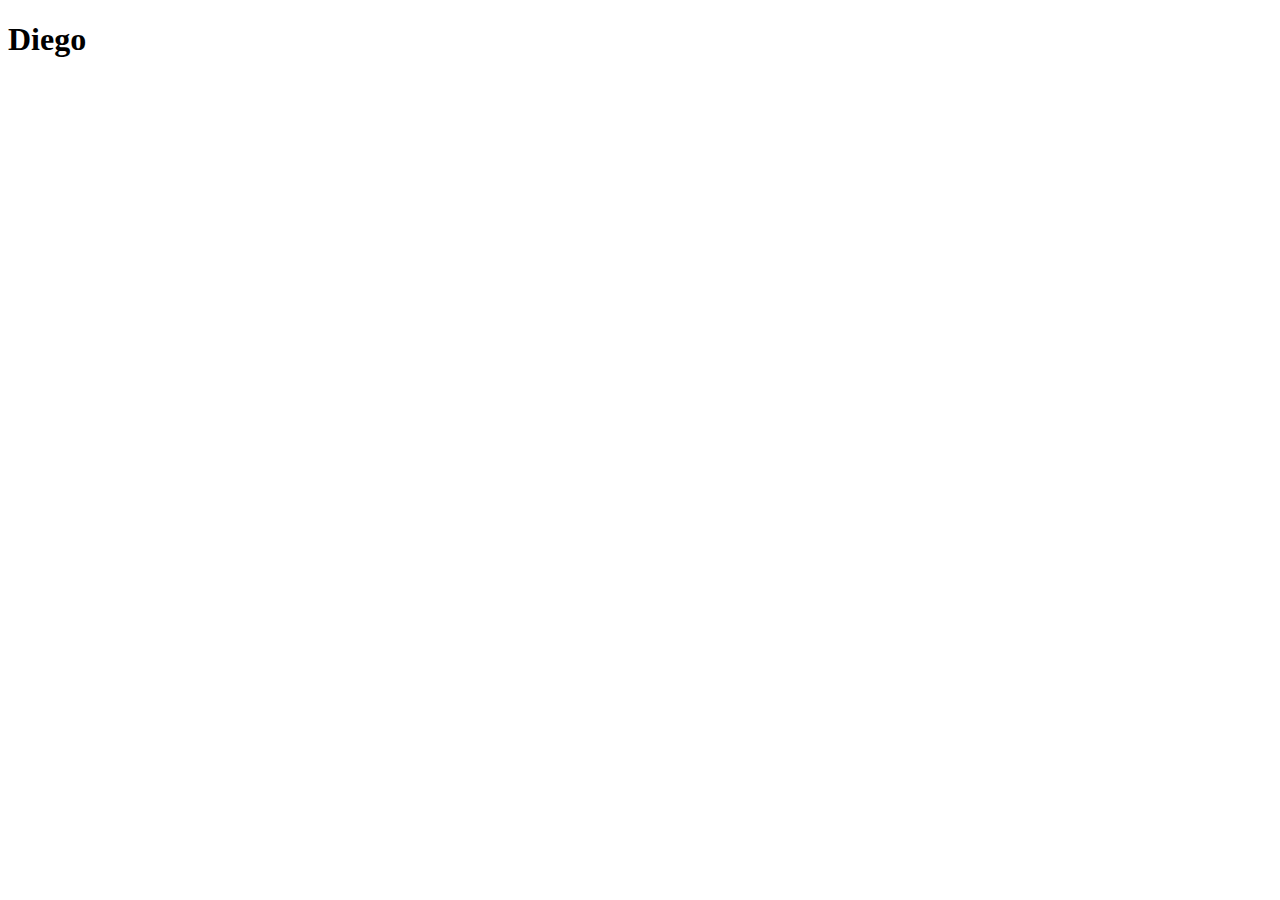
==== index.html @ dd5cb825 "20-01" ====
<!DOCTYPE html>
<html lang="en">
<head>
    <meta charset="UTF-8">
    <meta name="viewport" content="width=device-width, initial-scale=1.0">
    <title>Document</title>
</head>
<body>
    <h1>Diego</h1>
</body>
</html>
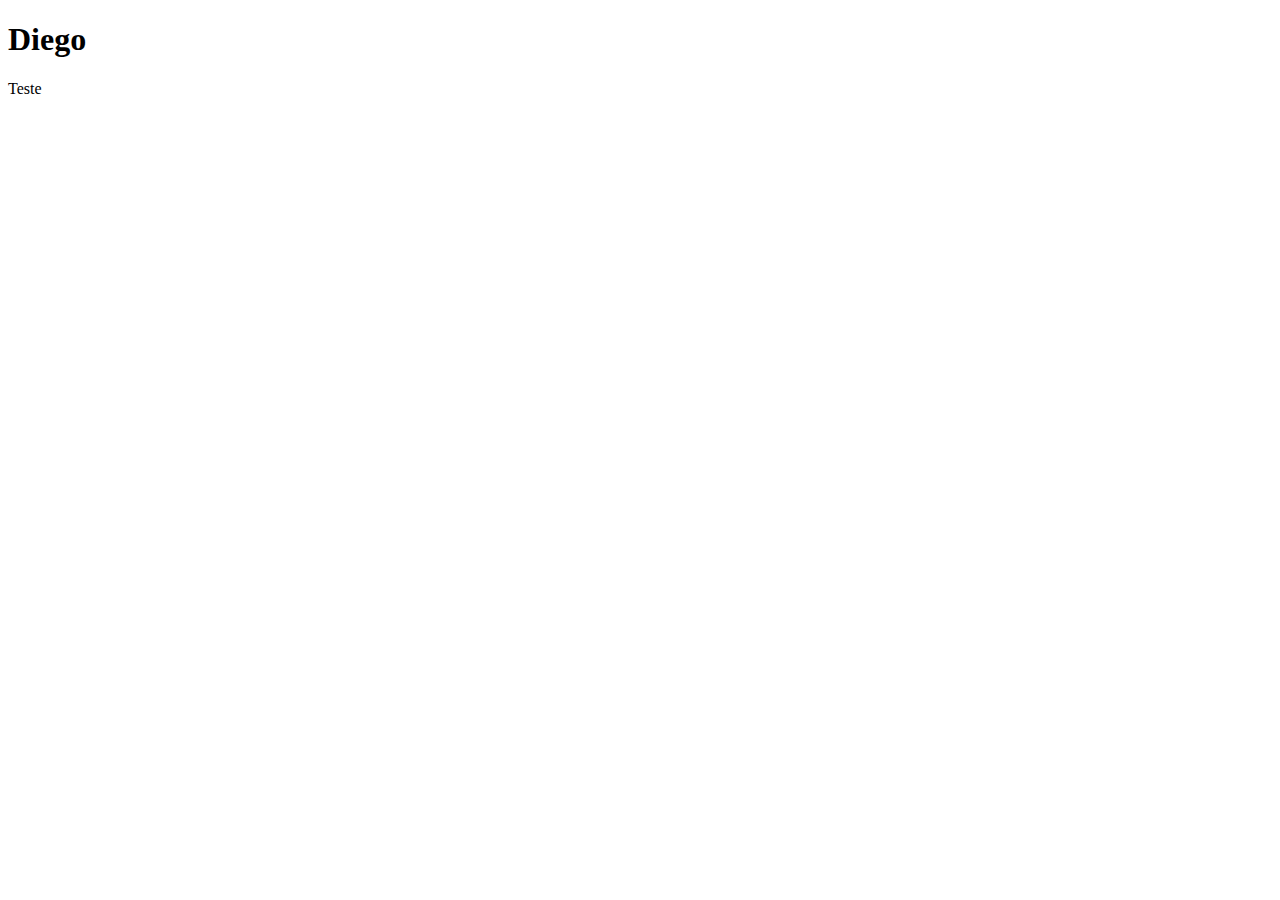
==== commit 31da7924: "Teste" ====
--- a/index.html
+++ b/index.html
@@ -7,5 +7,7 @@
 </head>
 <body>
     <h1>Diego</h1>
+
+    Teste
 </body>
 </html>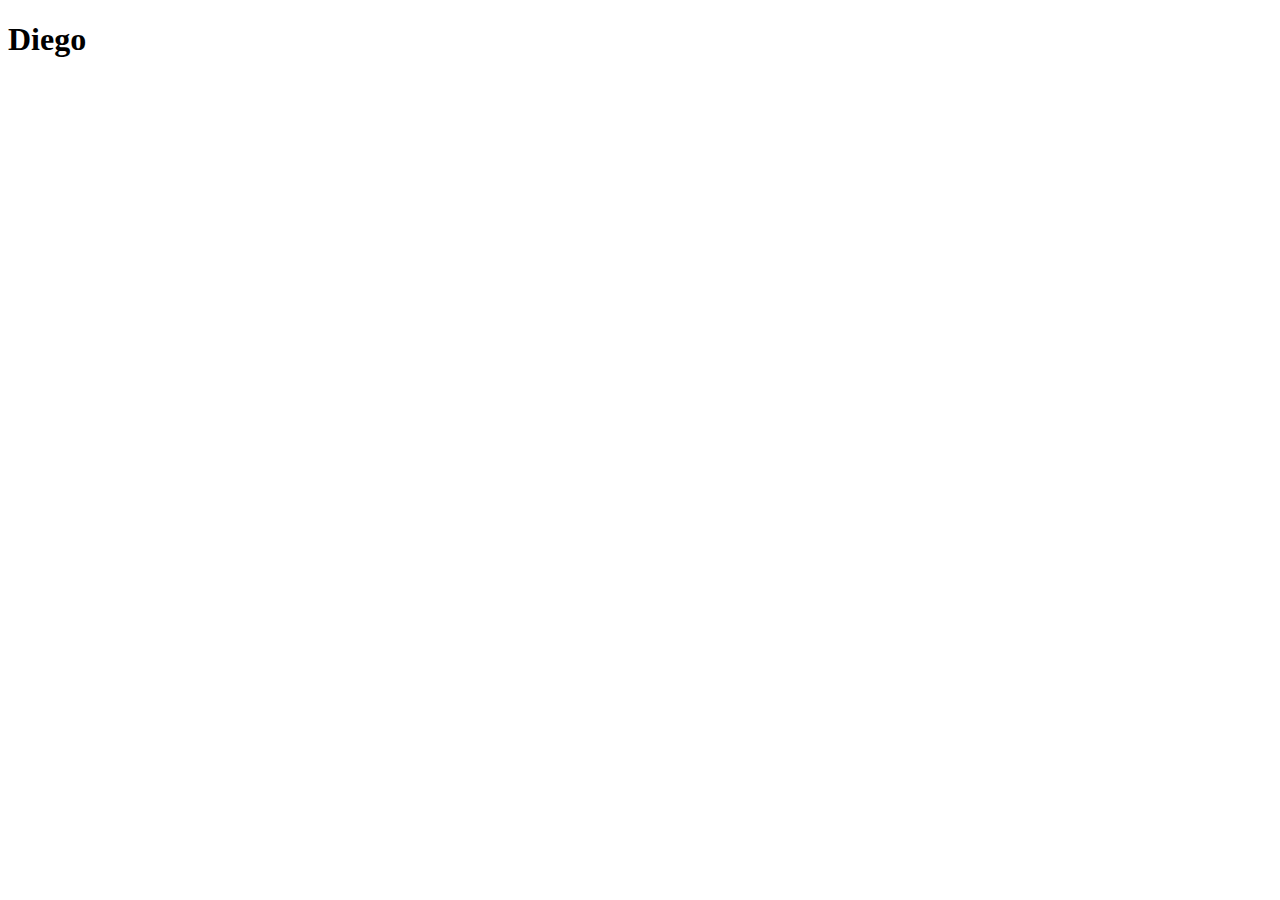
==== commit 238f49ec: "Modificando novamente para o inicio" ====
--- a/index.html
+++ b/index.html
@@ -8,6 +8,5 @@
 <body>
     <h1>Diego</h1>
 
-    Teste
 </body>
 </html>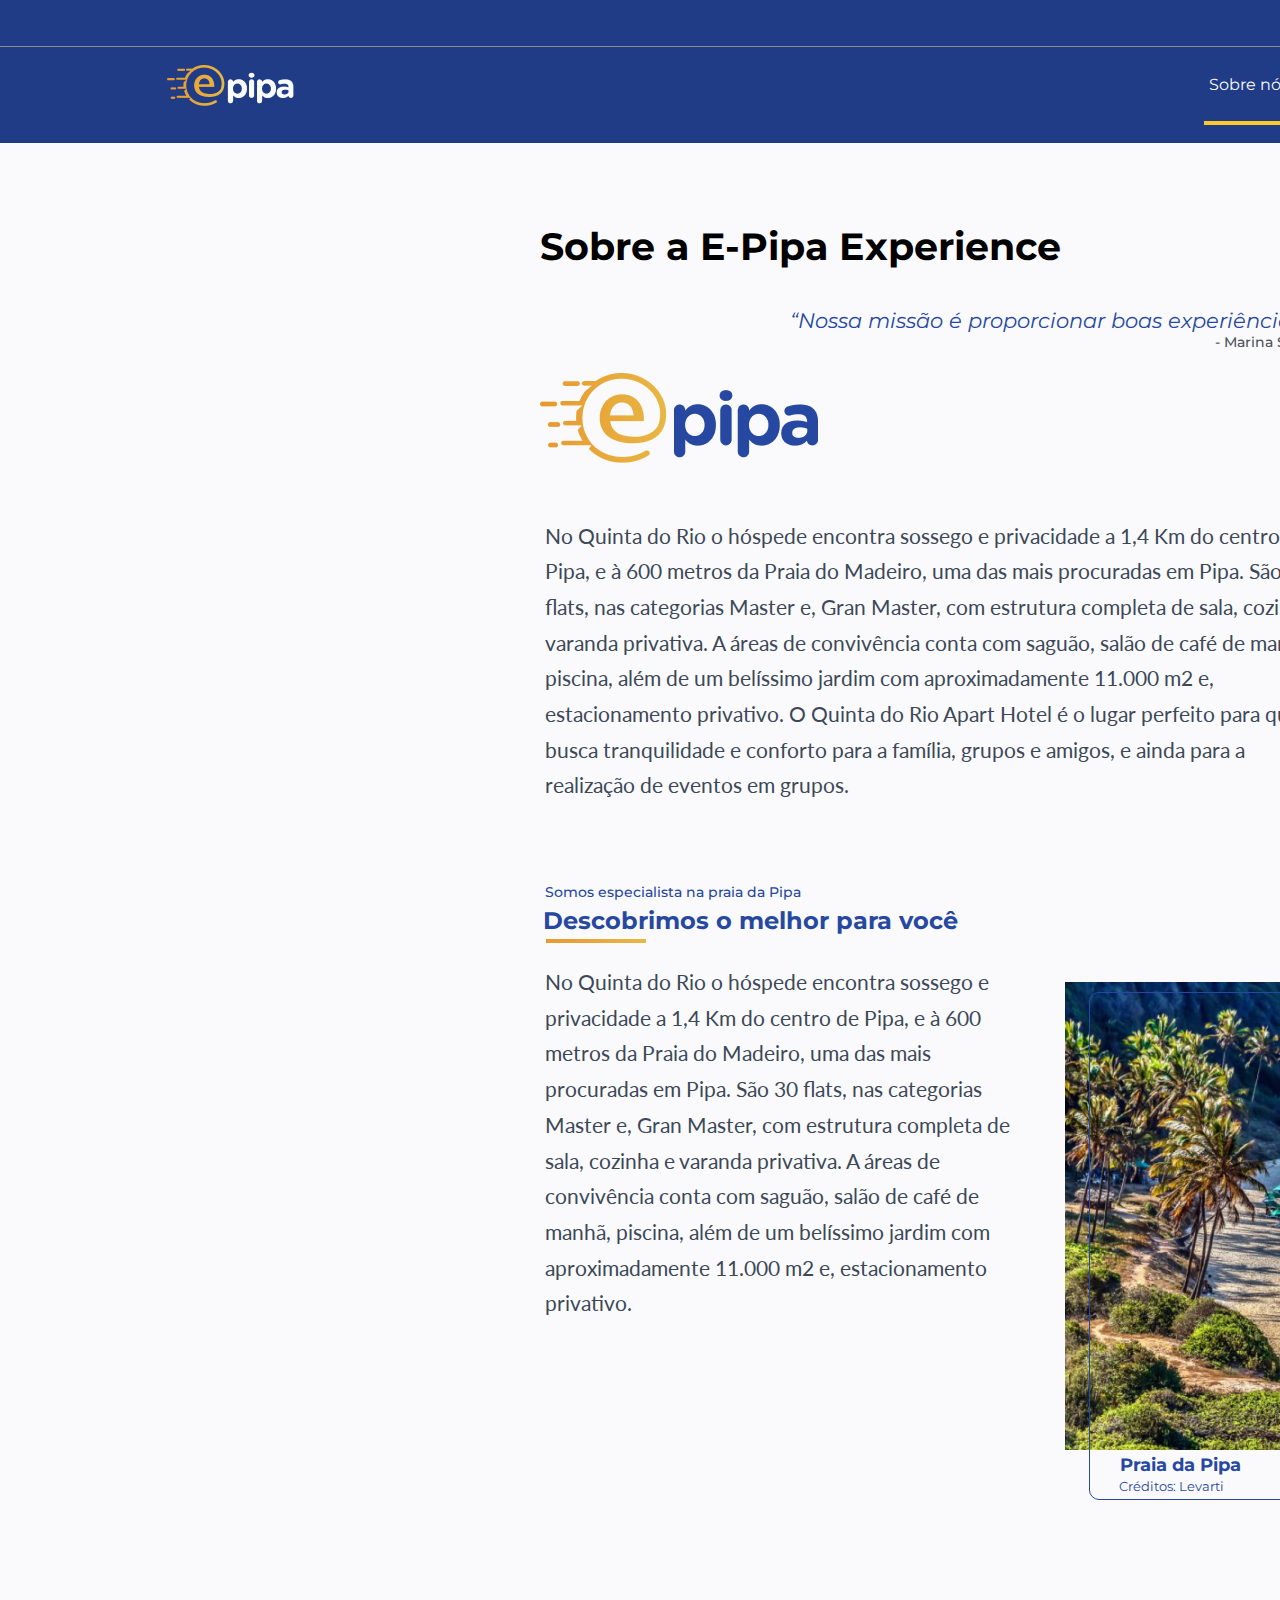
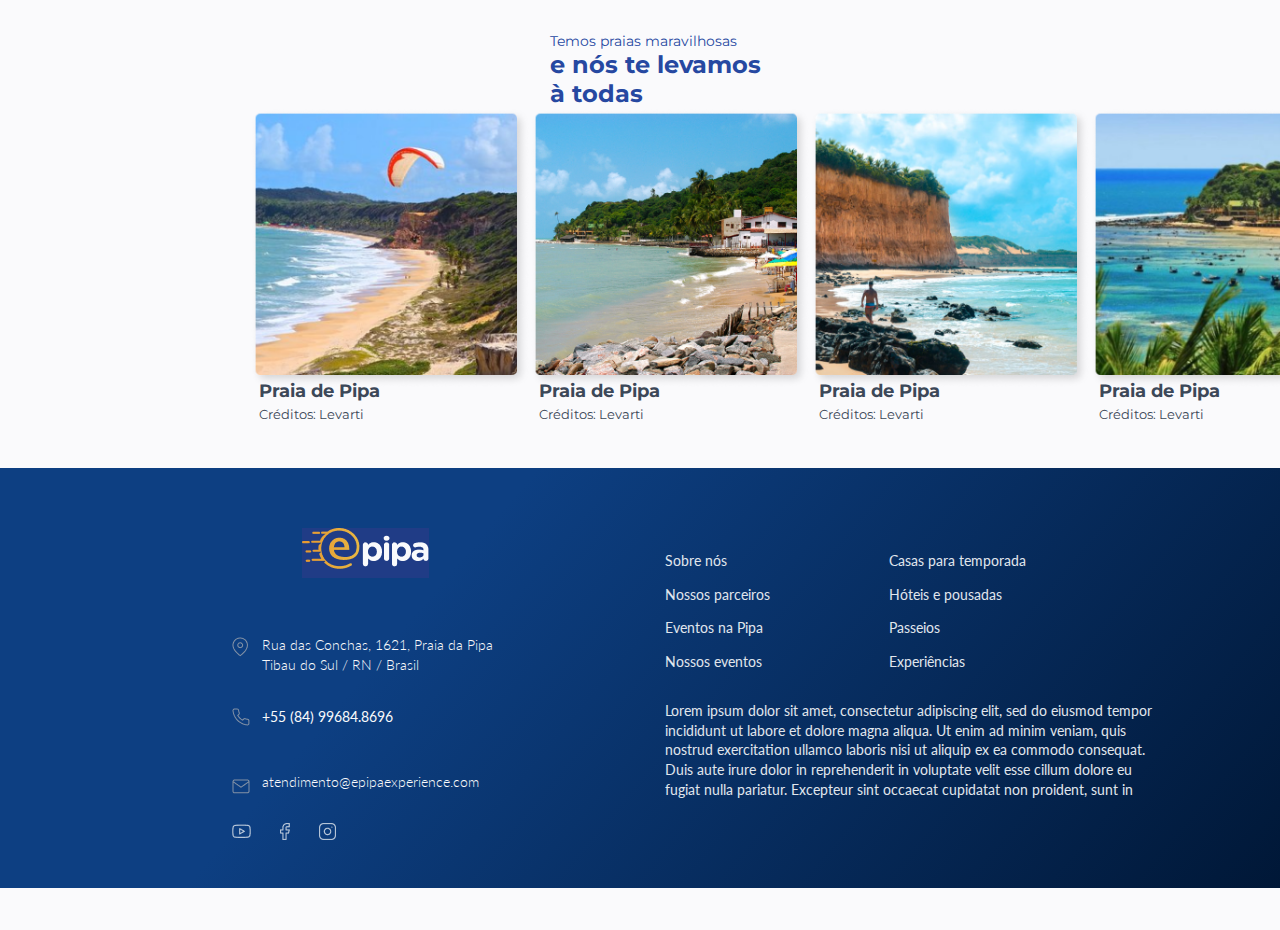
==== commit 1c29b49b: "Rejuste" ====
--- a/index.html
+++ b/index.html
@@ -2,11 +2,171 @@
 <html lang="en">
 <head>
     <meta charset="UTF-8">
+    <meta http-equiv="X-UA-Compatible" content="IE=edge">
     <meta name="viewport" content="width=device-width, initial-scale=1.0">
-    <title>Document</title>
+    <title>E-Pipa Experience - Diego</title>
+    <link href="https://fonts.googleapis.com/css2?family=Lato:ital,wght@0,100;0,300;0,400;0,700;0,900;1,100;1,300;1,400;1,700;1,900&family=Montserrat:ital,wght@0,100..900;1,100..900&display=swap" rel="stylesheet">
+    <link href="https://fonts.googleapis.com/css2?family=Montserrat:ital,wght@0,100..900;1,100..900&display=swap" rel="stylesheet">
+
+    <link rel="stylesheet" href="style.css">
+    <link rel="stylesheet" href="responsivo.css">
 </head>
 <body>
-    <h1>Diego</h1>
+    <header>
+        <div class="parte1">
+            <small>SIGA NAS REDES SOCIAIS</small>
+            <img class="redes-sociais" src="img/instagram.png" alt="">
+            <img class="redes-sociais" src="img/facebook.png" alt="">
+            <img class="redes-sociais" src="img/youtube.png" alt="">
+            <p></p>
+        </div>
+       
+        <div class="parte2">
+            <figure><img src="img/Frame.png" alt="">
+            </figure>
+            <a href="#">Sobre nós</a>
+            <a href="#">Eventos</a>
+            <a href="#">Fale Conosco</a>
+            <a href="#">Área do Agente</a>
+            <p></p>
+        </div>
+    </header>
 
+
+    <main>
+        <nav>
+            <div class="titulo">
+                <h1>Sobre a E-Pipa Experience</h1>
+                <p><i>“Nossa missão é proporcionar boas experiências”</i></p>
+                <small>- Marina Silva</small>
+            </div>
+
+            <div class="descricao">
+                <img src="img/Group 122.png" alt="">
+                <p>No Quinta do Rio o hóspede encontra sossego e privacidade a 1,4 Km do centro de Pipa, e à 600 metros da Praia do Madeiro, uma das mais procuradas em Pipa. São 30 flats, nas categorias Master e, Gran Master, com estrutura completa de sala, cozinha e varanda privativa. A áreas de convivência conta com saguão, salão de café de manhã, piscina, além de um belíssimo jardim com aproximadamente 11.000 m2 e, estacionamento privativo. O Quinta do Rio Apart Hotel é o lugar perfeito para quem busca tranquilidade e conforto para a família, grupos e amigos,
+                 e ainda para a realização de eventos em grupos.</p>
+            </div>
+        </nav>
+
+
+        <section>
+            <div class="artigo">
+                <small>Somos especialista na praia da Pipa</small>
+                <h3>Descobrimos o melhor para você</h3>
+                <p id="traço"></p>
+                <p>No Quinta do Rio o hóspede encontra sossego e privacidade a 1,4 Km do centro de Pipa, e à 600 metros da Praia do Madeiro, uma das mais procuradas em Pipa. São 30 flats, nas categorias Master e, Gran Master,
+                com estrutura completa de sala, cozinha e varanda privativa. A áreas de convivência conta com saguão, salão de café de manhã, piscina, além de um belíssimo jardim com aproximadamente 11.000 m2 e, estacionamento privativo.</p>
+            </div>
+
+            <div class="praia">
+                <img src="img/image 22.png" alt="">
+               
+                <div class="info">
+                    <p>Praia da Pipa</p>
+                    <small>Créditos: Levarti</small>
+                </div>
+            </div>
+        </section>
+
+
+        <div class="titulo-imagens">
+            <small>Temos praias maravilhosas</small>
+            <h2>e nós te levamos à todas</h2>
+        </div>
+
+
+        <article>
+            <div>
+                <img src="img/image 26.png" alt="">
+                <p>Praia de Pipa</p>
+                <small>Créditos: Levarti</small>
+            </div>
+
+            <div>
+                <img src="img/image 23.png" alt="">
+                <p>Praia de Pipa</p>
+                <small>Créditos: Levarti</small>
+            </div>
+
+            <div id="i">
+                <img src="img/image 24.png" alt="">
+                <p>Praia de Pipa</p>
+                <small>Créditos: Levarti</small>
+            </div>
+
+            <div  id="i">
+                <img src="img/image 25.png" alt="">
+                <p>Praia de Pipa</p>
+                <small>Créditos: Levarti</small>
+            </div>
+
+            <div  id="i">
+                <img src="img/image 27.png" alt="">
+                <p>Praia de Pipa</p>
+                <small>Créditos: Levarti</small>
+            </div>
+        </article>
+    </main>
+   
+
+    <footer>
+        <div class="container1">
+            <img id="frame" src="img/Frame.png" alt="">
+
+            <figure><img src="img/Group 102.png" alt="">
+            </figure>
+            <p>Rua das Conchas, 1621, Praia da Pipa <br>
+                Tibau do Sul / RN / Brasil</p>
+
+            <figure><img src="img/Vector.png" alt="">
+            </figure>
+            <strong>+55 (84) 99684.8696</strong>
+
+            <figure><img src="img/Group 101.png" alt="">
+            </figure>
+            <p>atendimento@epipaexperience.com</p>
+
+            <span>
+                <img src="img/youtube (1).png" alt="">
+
+
+                <img src="img/facebook (1).png" alt="">
+
+
+                <img src="img/instagram (1).png" alt="">
+            </span>
+        </div>
+
+
+        <div class="container2">
+            <div>
+                <p>Sobre nós</p>
+                <p>Nossos parceiros</p>
+                <p>Eventos na Pipa</p>
+                <p>Nossos eventos</p>
+            </div>
+
+            <div>
+                <p>Casas para temporada</p>
+                <p>Hóteis e pousadas</p>
+                <p>Passeios</p>
+                <p>Experiências</p>
+            </div>
+
+            <p id="lorem">Lorem ipsum dolor sit amet, consectetur adipiscing elit, sed do eiusmod tempor incididunt ut labore et dolore magna aliqua. Ut enim ad minim veniam, quis nostrud exercitation ullamco laboris nisi ut aliquip ex ea commodo consequat. Duis aute irure dolor in reprehenderit in voluptate velit esse cillum dolore eu fugiat nulla pariatur. Excepteur sint occaecat cupidatat non proident, sunt in
+            </p>
+        </div>
+
+
+        <div class="container3">
+            <h3><b>Fique por dentro</b></h3>
+            <p>Acompanhe novidades, promoções, descontos e tudo que preparamos para você.</p>
+
+            <span>
+                <img src="img/Vector (1).png" alt="">
+                <p>Entrar para o Telegram</p>
+            </span>
+        </div>
+    </footer>
 </body>
 </html>--- a/style.css
+++ b/style.css
@@ -0,0 +1,414 @@
+
+@import url('https://fonts.googleapis.com/css2?family=Montserrat:ital,wght@0,100..900;1,100..900&display=swap');
+@import url('https://fonts.googleapis.com/css2?family=Lato:ital,wght@0,100;0,300;0,400;0,700;0,900;1,100;1,300;1,400;1,700;1,900&family=Montserrat:ital,wght@0,100..900;1,100..900&display=swap');
+
+body{
+    width: 1900px;
+    height: 2530px;
+    background-color: #FAFAFC;
+    box-sizing: 0px;
+    margin: 0px;
+}
+
+header{
+    display: flex;
+    width: 1900px;
+    padding: 12px 0px;
+    flex-direction: column;
+    align-items: center;
+    gap: 12px;
+    background: linear-gradient(265deg, #203C86 46.03%, #203C86 53.97%);
+}
+
+header figure{
+    width: 126.964px;
+    height: 50px;
+    display: flex;
+    flex-shrink: 0;
+    float: left;
+    margin-right: 800px;
+    margin-top: -10px;
+}
+
+header small{
+    color: #FFF;
+    font-family: Montserrat;
+    font-size: 11px;
+    font-weight: 300;
+    position: relative;
+    top: 1px;
+    left: 1460px;
+}
+
+header .redes-sociais{
+    width: 16px;
+    height: 16px;
+    padding: 10px;
+    float: right;
+    position: relative;
+    right: 145px;
+    bottom: 7px;
+}
+
+header .parte1 p{
+    width: 1900px;
+    height: 1px;
+    background-color: rgb(141, 141, 141);
+}
+
+header .parte2 p{
+    height: 4px;
+    width: 90px;
+    background-color: #FFC82C;
+    float: left;
+    position: relative;
+    left: 110px;
+    top: 30px;
+}
+
+header a{
+    color: var(--Neve, #F9FAFC);
+    font-family: Montserrat;
+    font-size: 16px;
+    text-decoration: none;
+    padding: 25px;
+}
+
+header a:active{
+    font-weight: 700;
+    height: 4px;
+    width: 90px;
+    color: #FFC82C;  
+}
+
+nav{
+    background-color: #FAFAFC;
+    width: 1900px;
+    height: 800px;
+    position: relative;
+    right: 150px;
+}
+
+nav .titulo h1{
+    color: #000;
+    font-family: Montserrat;
+    font-size: 38px;
+    font-weight: 700;
+    text-align: center;
+    margin: 80px;
+}
+
+nav .titulo p{
+    color: var(--ui-color-primary, #2648A1);
+    text-align: center;
+    font-family: Montserrat;
+    font-size: 21px;
+    line-height: 150%; /* 31.5px */
+    position: relative;
+    bottom: 45px;
+    left: 250px;
+}
+
+nav .titulo small{
+    color: #4D535B;
+    font-family: Montserrat;
+    font-size: 14px;
+    font-weight: 500;
+    float: right;
+    margin-top: -70px;
+    margin-right: 440px;
+}
+
+nav .descricao img{
+    position: relative;
+    left: 690px;
+    bottom: 30px;
+}
+
+nav .descricao p{
+    width: 785px;
+    color: var(--Prata, #3C4858);
+    font-family: Lato;
+    font-size: 21px;
+    font-weight: 400;
+    line-height: 170%;
+    position: relative;
+    left: 695px;
+}
+
+section{
+    position: relative;
+    right: 150px;
+}
+
+section .artigo small{
+    color: var(--ui-color-primary, #2648A1);
+    font-family: Montserrat;
+    font-size: 14px;
+    font-weight: 500;
+    margin-left: 695px;
+    position: relative;
+    bottom: 140px;
+}
+
+section .artigo h3{
+    color: var(--ui-color-primary, #2648A1);
+    font-family: Montserrat;
+    font-size: 24px;
+    text-align: center;
+    margin-top: -135px;
+    margin-right: 100px;
+}
+
+section #traço{
+    height: 4px;
+    width: 100px;
+    background: var(--Gradiente-Laranja, linear-gradient(90deg, #E79A30 0.27%, #E8B743 99.65%));
+    background-color: #FFC82C;
+    margin-left: 1px;
+    margin-top: -20px;
+}
+
+section .artigo p{
+    width: 485px;
+    color: var(--Prata, #3C4858);
+    font-family: Lato;
+    font-size: 21px;
+    font-weight: 400;
+    line-height: 170%;
+    position: relative;
+    left: 695px;
+}
+
+section img{
+    width: 485px;
+    height: 468px;
+    flex-shrink: 0;
+    background: url(<path-to-image>) lightgray 50% / cover no-repeat;
+    float: right;
+    margin-top: -360px;
+    margin-right: 200px;
+}
+
+section .info{
+    display: flex;
+    align-items: flex-end;
+    float: right;
+    width: 439px;
+    height: 506px;
+    flex-shrink: 0;
+    border-radius: 10px;
+    border: 1px solid var(--ui-color-primary, #2648A1);
+    position: relative;
+    left: 465px;
+    bottom: 350px;
+}
+
+section .info p{
+    color: var(--ui-color-primary, #2648A1);
+    font-family: Montserrat;
+    font-size: 18px;
+    font-weight: 700;
+    margin-left: 30px;
+    position: relative;
+    bottom: 5px;
+}
+
+section .info small{
+    color: var(--ui-color-primary, #2648A1);
+    font-family: Montserrat;
+    font-size: 13px;
+    position: relative;
+    right: 122px;
+    bottom: 5px;
+}
+
+.titulo-imagens small{
+    color: var(--ui-color-primary, #2648A1);
+    font-family: Montserrat;
+    font-size: 14px;
+    font-weight: 400;
+    margin-left: 550px;
+    position: relative;
+    top: 290px;
+}
+
+.titulo-imagens h2{
+    color: var(--ui-color-primary, #2648A1);
+    font-family: Montserrat;
+    font-size: 24px;
+    font-weight: 700;
+    margin-left: 550px;
+    position: relative;
+    top: 270px;
+}
+
+article{
+    display: flex;
+    align-items: center;
+    text-align: left;
+    margin-left: 250px;
+    margin-top: 270px;
+}
+
+article div p{
+    color: var(--Prata, #3C4858);
+    font-family: Montserrat;
+    font-size: 18px;
+    font-weight: 700;
+    position: relative;
+    bottom: 30px;
+    left: 9px;
+}
+
+article div small{
+    color: var(--Prata, #3C4858);
+    font-family: Montserrat;
+    font-size: 13px;
+    font-weight: 400;
+    position: relative;
+    bottom: 45px;
+    left: 9px;
+}
+
+article div img{
+    width: 280px;
+    height: 280px;
+    border-radius: 5px;
+}
+
+footer{
+    width: 1870px;
+    height: 300px;
+    padding: 60px 15px;
+    display: flex;
+    flex-direction: column;
+    align-items: center;
+    gap: 32px;
+    background: var(--Linear, linear-gradient(130deg, #0D3F82 23.84%, #001736 73.02%));
+}
+
+.container1{    
+    float: left;
+    margin-right: 1000px;
+    width: 236px;
+    color: var(--Neve, #F9FAFC);
+    font-family: Lato;
+    font-size: 14px;
+    font-weight: 300;
+    line-height: 140%;
+    margin-top: 40px;
+    position: relative;
+    left: 20px;
+}
+
+.container1 #frame{
+    position: relative;
+    bottom: 40px;
+    right: 50px;
+}
+
+.container1 p, strong{
+    margin: -10px;
+    width: 100%;
+    position: relative;
+    right: 80px;
+    bottom: 30px;
+}
+
+.container1 strong{
+    position: relative;
+    top: -38px;
+}
+
+.container1 figure{
+    position: relative;
+    right: 160px;
+}
+
+.container1 span img{
+    position: relative;
+    padding: 10px;
+    right: 130px;;
+}
+
+.container2{
+    display: flex;
+    align-items: flex-start;
+    gap: 24px;
+    align-self: stretch;
+    position: relative;
+    bottom: 350px;
+    left: 650px;
+}
+
+.container2 p{
+    width: 200px;
+    color: #E0E6ED;
+    font-family: Lato;
+    font-size: 14px;
+    font-weight: 400;
+    line-height: 140%;
+}
+
+.container2 #lorem{
+    width: 500px;
+    position: relative;
+    right: 448px;
+    top: 150px;
+}
+
+.container3{
+    display: flex;
+    width: 269px;
+    height: 220px;
+    padding: 32px 24px;
+    flex-direction: column;
+    align-items: stretch;
+    gap: 37px;
+    border-radius: 6px;
+    background: #FFF;
+    margin-top: -550px;
+    margin-left: 1000px;
+}
+
+.container3 h3{
+    color: var(--Black-2, #1F2D3D);
+    font-family: Lato;
+    font-size: 18px;
+    font-weight: 700;
+}
+
+.container3 p{
+    color: var(--Gray, #8492A6);
+    font-family: Lato;
+    font-size: 14px;
+    font-weight: 400;
+    margin-top: -25px;
+}
+
+.container3 img{
+    width: 15.44px;
+    height: 12.36px;}
+
+.container3 span p{
+    color: #FFF;
+    text-align: center;
+    font-family: Lato;
+    font-size: 14px;
+    font-weight: 700;
+    position: relative;
+    top: 19px;
+}
+
+.container3 span{
+    display: flex;
+    padding: 12px 22px;
+    align-items: center;
+    height: 60px;
+    gap: 27px;
+    border-radius: 3.509px;
+    background: var(--ui-color-primary-light, #3A95E9);
+    position: relative;
+    bottom: 10px;
+}--- a/responsivo.css
+++ b/responsivo.css
@@ -0,0 +1,152 @@
+@media (min-width: 375px) and (max-width: 1024px){
+
+    body{
+        box-sizing: 0px;
+        margin: 0px;
+        width: 100%;
+    }
+    
+    header{
+        width: 100%;
+        max-width: 1024px;
+        display: inline-block;
+    }
+    
+    header .parte1 p{
+        display: none;
+    }
+    
+    header .parte1 small{
+        display: none;
+    }
+    
+    header .parte2 p{
+        display: none;
+    }
+    
+    header .parte2 a{
+        display: none;
+    }
+    
+    article{
+        width: 100%;
+        box-sizing: 0px;
+        margin: 0px;
+        display: flex;
+        justify-content: space-between;
+        position: relative;
+        bottom: 300px;
+    }
+    
+    .titulo-imagens{
+        width: 100%;
+        margin-bottom: 350px;
+        position: relative;
+        right: 520px;
+        bottom: 260px;
+    }
+    
+    nav{
+        position: relative;
+        right: 650px;
+    }
+    
+    nav .titulo p{
+        margin-right: 500px;
+        width: 1400px;
+    }
+    
+    nav .titulo small{
+        margin-right: 880px;
+    }
+    nav .descricao p{
+        margin-left: -0px;
+        margin-top: -40px;
+        width: 350px;
+    }
+    
+    section{
+        width: 100%;
+        box-sizing: 0px;
+        margin: 0px;
+        display: flex;
+        align-items: flex-start;
+    }
+    
+    section .praia img{
+        display: none;
+    }
+    
+    section .info{
+        display: none;
+    }
+    
+    section .artigo p{
+        margin-left: -500px;
+        margin-top: 80px;
+        width: 350px;
+    }
+    
+    section .artigo h3{
+        margin-left: 168px;
+        margin-top: 70px;
+        width: 400px;
+    }
+    
+    section .artigo small{
+        margin-left: 195px;
+        position: relative;
+        top: 70px;
+        width: 400px;
+    }
+    
+    section #traço{
+        margin-left: -500px;
+        position: relative;
+        bottom: 30px;
+    }
+    
+    section img{
+        display: none;
+    }
+    
+    article #i{
+        display: none;
+    }
+    
+    footer{
+        width: 100%;
+        height: 500px;
+        margin-top: -300px;
+    }
+    
+    .container1{
+        width: 100%;
+        display: flex;
+        justify-content: flex-start;
+    }
+    
+    .container2{
+        width: 100%;
+        display: flex;
+        justify-content: flex-start;
+        float: left;
+    }
+    
+    .container2 div{
+        position: relative;
+        right: 623px;
+        top: 200px;
+    }
+    
+    #lorem{
+        position: relative;
+        left: -1070px;
+        margin-top: 240px;
+        min-width: 200px;
+    }
+    
+    .container3{
+       display: none;
+    }
+    }